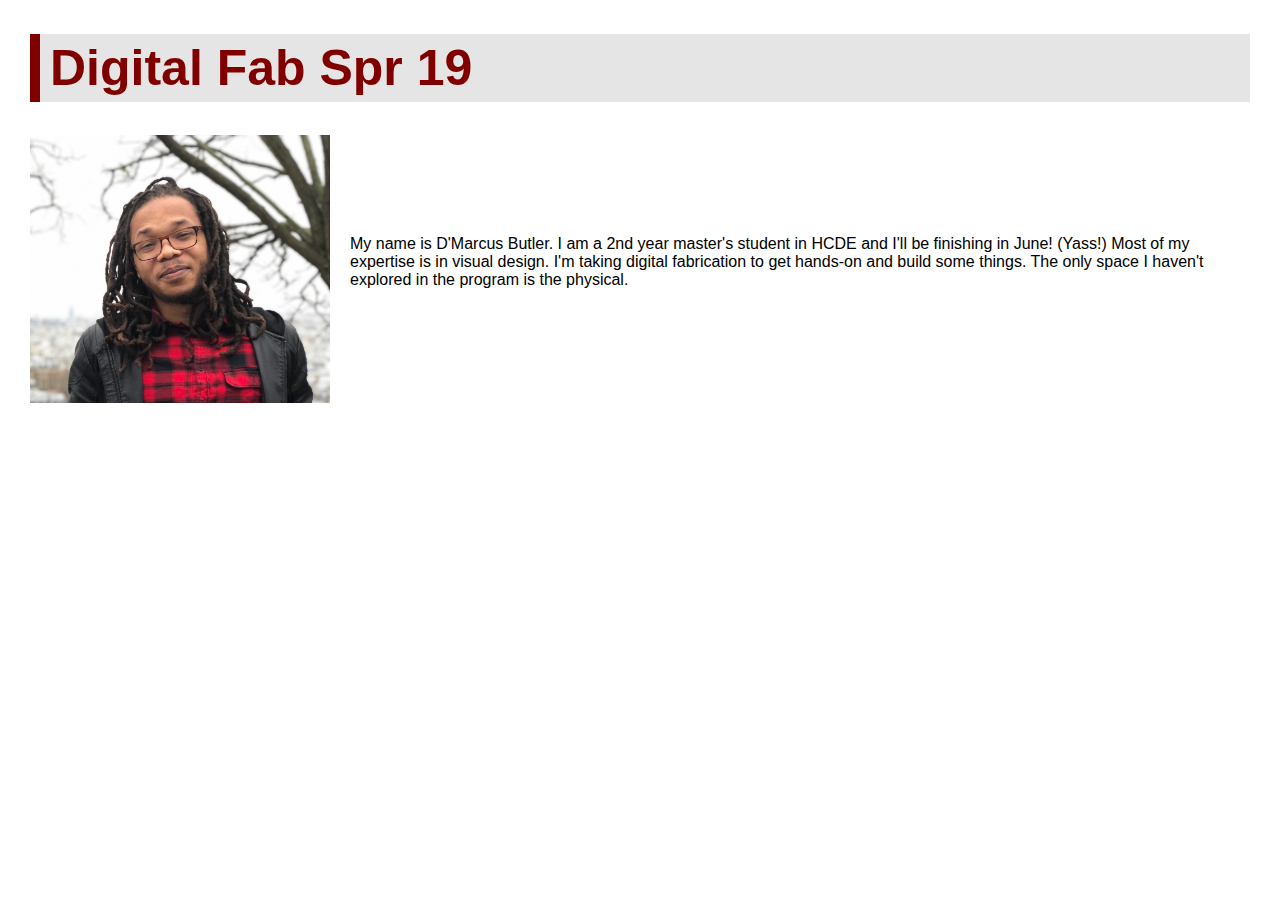
==== assignment1.html @ be214d9a "text vertically centered" ====
<!DOCTYPE html>
<html>
    <head>
        <meta charset="utf-8">
        <meta name="viewport" content="width=device-width, maximum-scale=1.0" />

        <title>Example Student's HCDE 439 Physical Computing Page!</title>

        <link href="style.css" media="screen" rel="stylesheet" type="text/css" />

    </head>
    <body>

        <div class="header" style="height: 400px">
            <h1>Digital Fab Spr 19</h1>
            <img src="IMG_5281.jpg" width=300 style="float:left; margin-right:20px;
            " ></a>
            <p style="padding-top: 100px;">
            My name is D'Marcus Butler. I am a 2nd year master's student in HCDE
             and I'll be finishing in June! (Yass!) Most of my expertise is in
             visual design. I'm taking digital fabrication
             to get hands-on and build some things. The only space I haven't explored
             in the program is the physical.
          </p>
        </div>

    </body>
</html>
---- style.css ----
html, body {
  padding: 0 0 0 0;
  margin: 0;
  font-family: 'helvetica', 'arial', 'sans';
}

h1,h2,h3,h4 {
  font-family: 'helvetica', 'arial', 'sans';
  }


a {
  color: #000;
}

.header {
  background: #fff;
  color: #000;
  height: 400px;
  padding: 0px 30px 30px;
}

.header h1 {
  font-size: 50px;
  color: #800000;
  border-left: 10px solid #800000;
  background-color: #0000001A;
  padding: 5px 5px 5px 10px;
  }

.assignment {
  font-size: 12px;
  line-height: 24px;
  font-family: 'helvetica', 'arial', 'sans';
  padding: 20px 20px 20px 30px;
  width: 250px;
  height: 350px;
  float: left;
}

.assignment a {
    color: #000;
    text-decoration: none;
}

.assignment a:hover {
  background: #F06;
  color: #F06;
  text-decoration: none;
}


.footer {
    width: 1100px;
    float: left;
    padding: 300px 0px 30px 30px;
}

.widebody {
    width: 800px;
    padding: 0px 30px 30px 30px;
}

.widebody a {
}

.widebody a:hover {
  background: #F06;
  color: #FFF;
  text-decoration: none;
}

.inline{
  display: inline;
  margin-left: 10px;
}
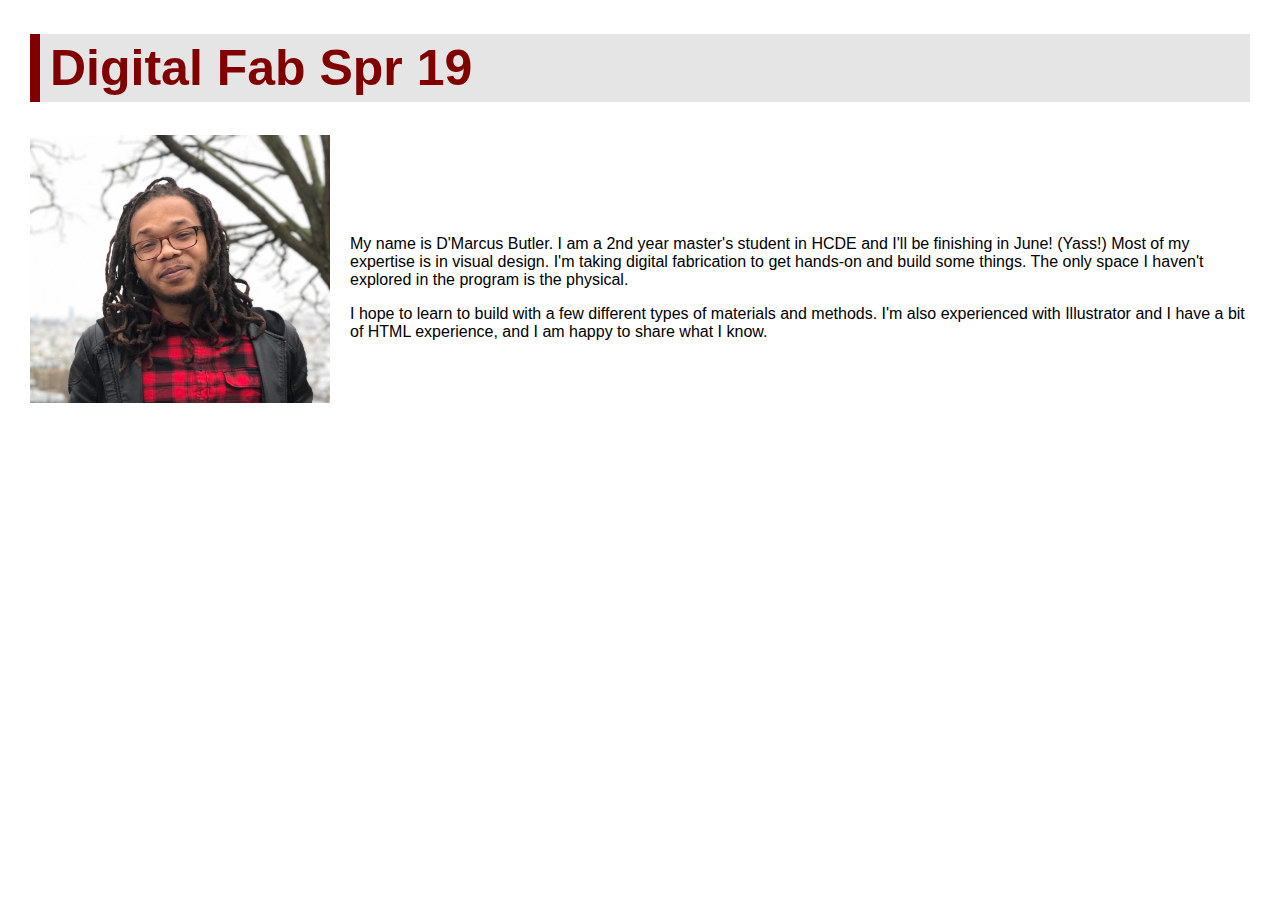
==== commit 89a15290: "second paragraph to body text" ====
--- a/assignment1.html
+++ b/assignment1.html
@@ -4,7 +4,7 @@
         <meta charset="utf-8">
         <meta name="viewport" content="width=device-width, maximum-scale=1.0" />
 
-        <title>Example Student's HCDE 439 Physical Computing Page!</title>
+        <title>D. Butler's HCDE 439 Physical Computing Page!</title>
 
         <link href="style.css" media="screen" rel="stylesheet" type="text/css" />
 
@@ -22,6 +22,11 @@
              to get hands-on and build some things. The only space I haven't explored
              in the program is the physical.
           </p>
+          <p>
+            I hope to learn to build with a few different types of materials and
+            methods. I'm also experienced with Illustrator and I have a bit of HTML
+            experience, and I am happy to share what I know.
+          </p>
         </div>
 
     </body>
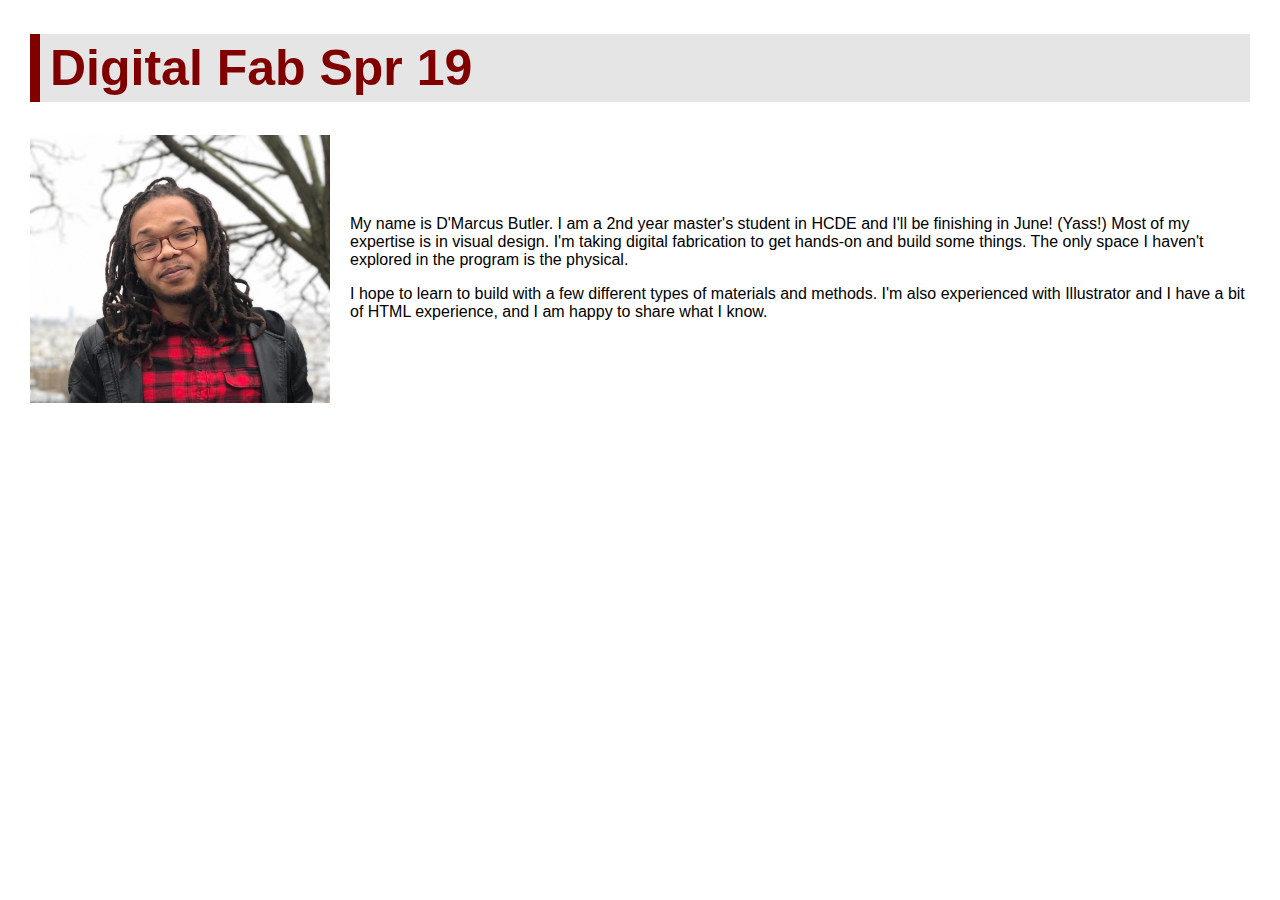
==== commit 35dc3bad: "spacing change" ====
--- a/assignment1.html
+++ b/assignment1.html
@@ -15,7 +15,7 @@
             <h1>Digital Fab Spr 19</h1>
             <img src="IMG_5281.jpg" width=300 style="float:left; margin-right:20px;
             " ></a>
-            <p style="padding-top: 100px;">
+            <p style="padding-top: 80px;">
             My name is D'Marcus Butler. I am a 2nd year master's student in HCDE
              and I'll be finishing in June! (Yass!) Most of my expertise is in
              visual design. I'm taking digital fabrication
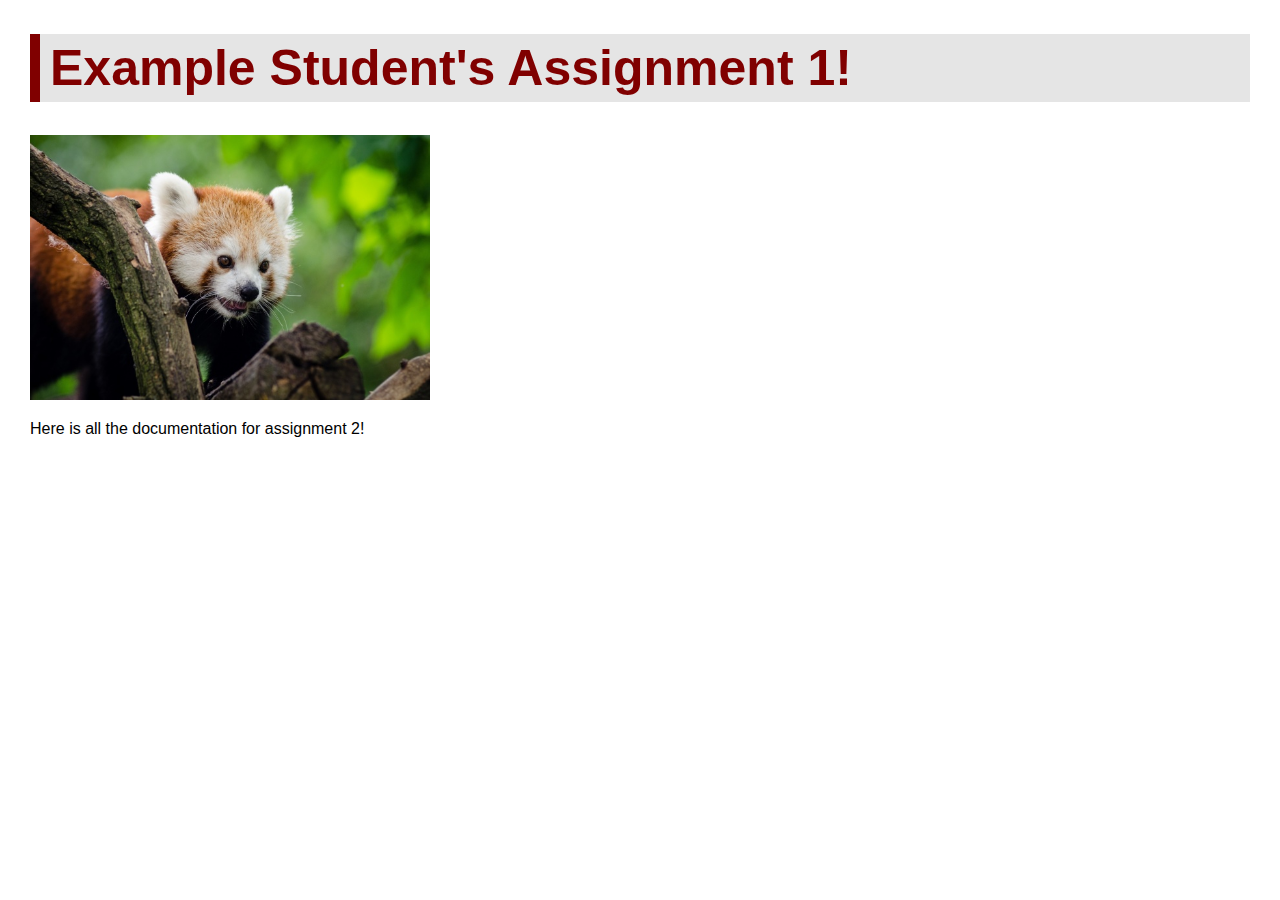
==== commit dbb21b58: "fixing assignment 1 & index mixup" ====
--- a/assignment1.html
+++ b/assignment1.html
@@ -4,29 +4,21 @@
         <meta charset="utf-8">
         <meta name="viewport" content="width=device-width, maximum-scale=1.0" />
 
-        <title>D. Butler's HCDE 439 Physical Computing Page!</title>
+        <title>Example Student's HCDE 439 Physical Computing Page!</title>
 
         <link href="style.css" media="screen" rel="stylesheet" type="text/css" />
 
     </head>
     <body>
 
-        <div class="header" style="height: 400px">
-            <h1>Digital Fab Spr 19</h1>
-            <img src="IMG_5281.jpg" width=300 style="float:left; margin-right:20px;
-            " ></a>
-            <p style="padding-top: 80px;">
-            My name is D'Marcus Butler. I am a 2nd year master's student in HCDE
-             and I'll be finishing in June! (Yass!) Most of my expertise is in
-             visual design. I'm taking digital fabrication
-             to get hands-on and build some things. The only space I haven't explored
-             in the program is the physical.
-          </p>
-          <p>
-            I hope to learn to build with a few different types of materials and
-            methods. I'm also experienced with Illustrator and I have a bit of HTML
-            experience, and I am happy to share what I know.
-          </p>
+        <div class="header">
+            <h1>Example Student's Assignment 1!</h1>
+            <p>
+            <img src="red-panda.jpg" width=400></a>
+            </p>
+            <p>
+            Here is all the documentation for assignment 2!
+            </p>
         </div>
 
     </body>
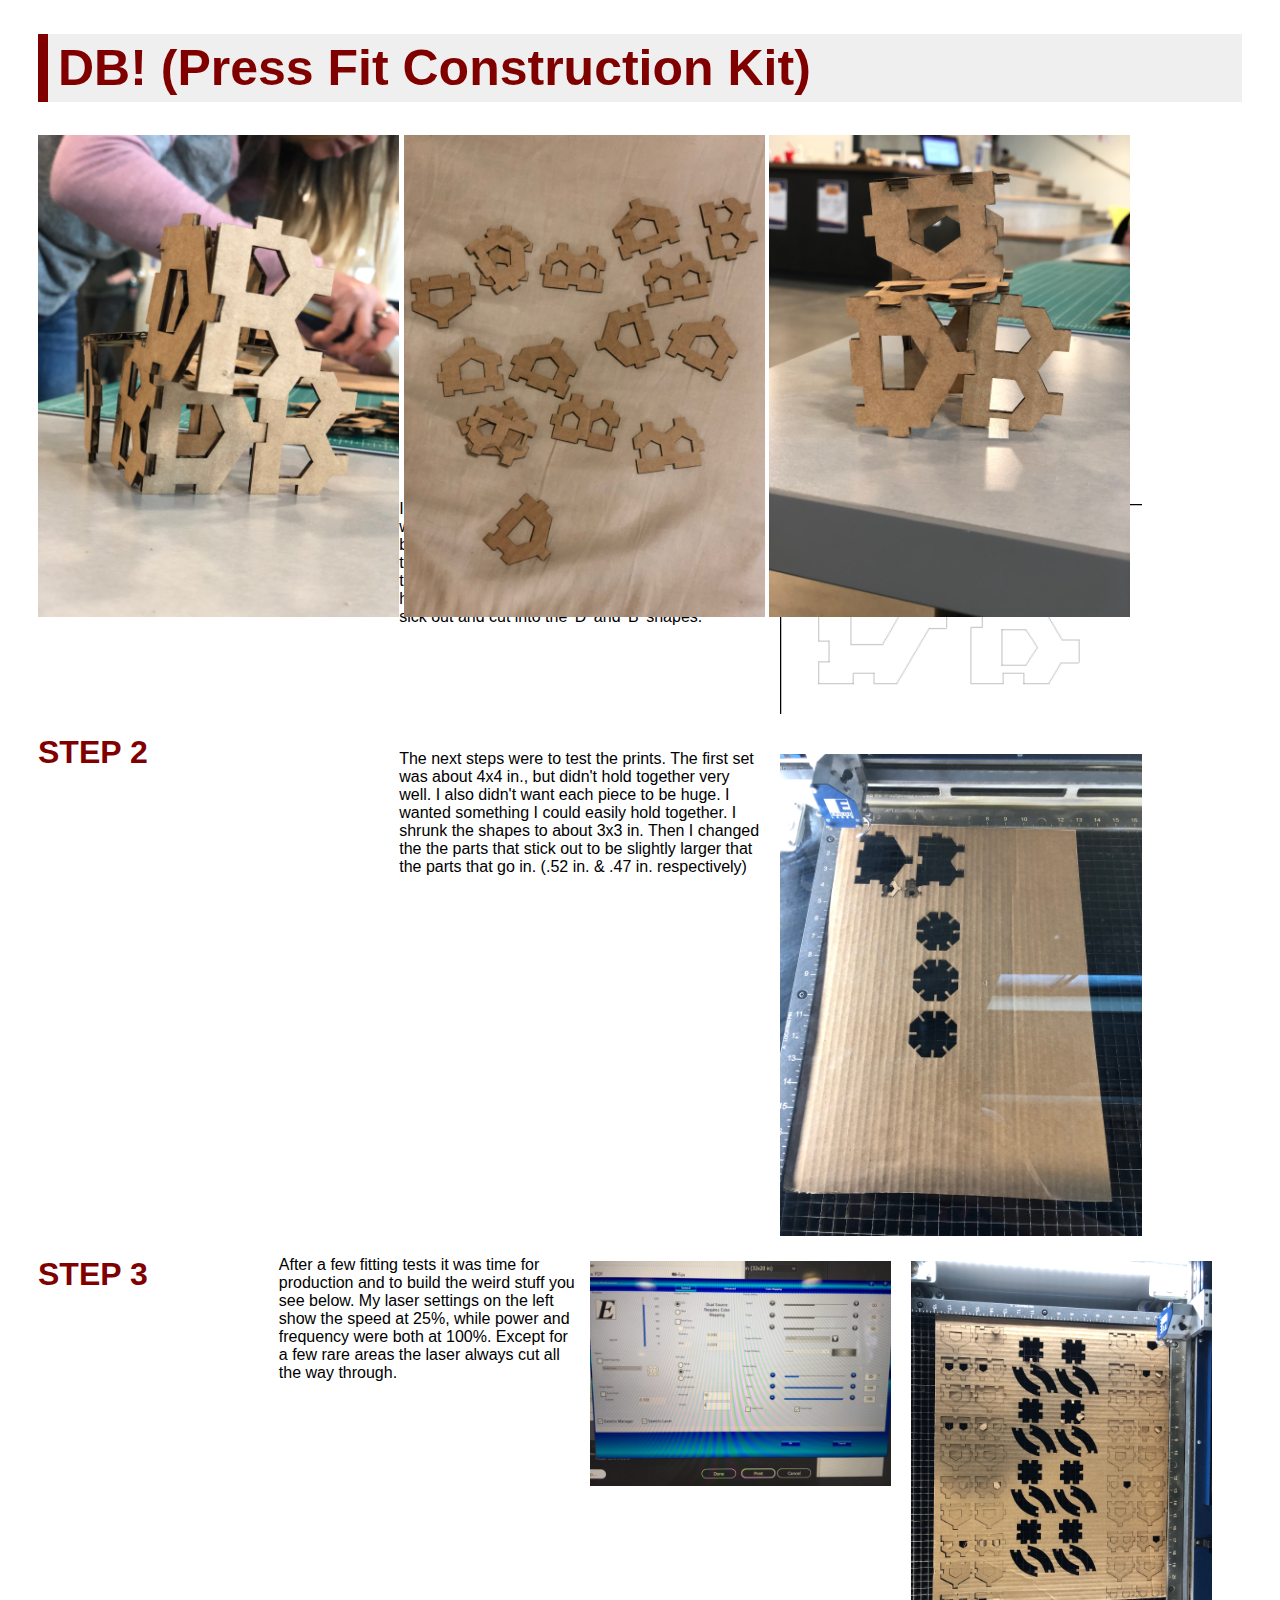
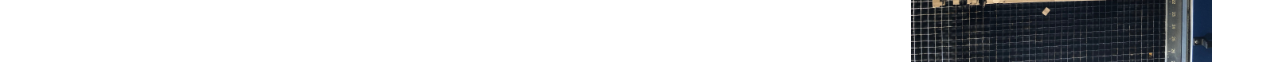
==== commit 9ce6e345: "Assignment 1: Press fit kit" ====
--- a/assignment1.html
+++ b/assignment1.html
@@ -12,14 +12,52 @@
     <body>
 
         <div class="header">
-            <h1>Example Student's Assignment 1!</h1>
-            <p>
-            <img src="red-panda.jpg" width=400></a>
+            <h1>DB! (Press Fit Construction Kit)</h1>
+            <img class="inline" src="Assignment 1/build-2.JPG" width=30%></a>
+            <img class="inline" src="Assignment 1/pieces.JPG" width=30%></a>
+            <img class="inline" src="Assignment 1/build-1.JPG" width=30%></a>
+          </div>
+
+          <div style="padding: 0px 30px 30px; margin: 20px auto;">
+            <h1 class="sectionheader" > STEP 1 </h1>
+            <p style="float: left; width: 30%; display: inline-block;">
+            I began this project by deciding on the shape I wanted for my kit. I
+            decided to usual my initals because I couldn't think of a creative shape
+            and these were readily available. I didn't really consider the size
+            I wanted the shapes to be. I focused on how I wanted them to fit together.
+            I used divets that sick out and cut into the 'D' and 'B' shapes.
             </p>
-            <p>
-            Here is all the documentation for assignment 2!
+            <img class="inline" src="Assignment 1/db_ai.png" width=30% style="float: left;
+             margin: 20px;"></a>
+           </div>
+          <div style="padding: 0px 30px 30px; margin: 20px auto;">
+            <h1 class="sectionheader"> STEP 2 </h1>
+            <p style="float: left; width: 30%">
+            The next steps were to test the prints. The first set was about 4x4
+            in., but didn't hold together very well. I also didn't want each piece
+            to be huge. I wanted something I could easily hold together. I shrunk
+            the shapes to about 3x3 in. Then I changed the the parts that stick
+            out to be slightly larger that the parts that go in. (.52 in. & .47 in.
+            respectively)
             </p>
-        </div>
+            <img class="inline" src="Assignment 1/testCut.JPG" width=30% style="float: left;
+              margin: 20px;"></a>
+           </div>
+           <div style="padding: 0px 30px 30px; margin: 20px auto;">
+             <h1 class="sectionheader" style="width: 20%; margin: auto;"> STEP 3 </h1>
+             <p style="float: left; width: 25%; margin: auto;">
+             After a few fitting tests it was time for production and to build the
+             weird stuff you see below. My laser settings on the left show the speed
+             at 25%, while power and frequency were both at 100%. Except for a few
+             rare areas the laser always cut all the way through.
+             </p>
+             <img class="inline" src="Assignment 1/settings.JPG" width=25%
+             style="float: left; margin: 5px 10px;"></a>
+            <img class="inline" src="Assignment 1/finalCut.JPG" width=25%
+            style="float: left; margin: 5px 10px;"></a>
+            </div>
+
+
 
     </body>
 </html>
--- a/style.css
+++ b/style.css
@@ -1,7 +1,5 @@
 
 html, body {
-  padding: 0 0 0 0;
-  margin: 0;
   font-family: 'helvetica', 'arial', 'sans';
 }
 
@@ -25,16 +23,17 @@
   font-size: 50px;
   color: #800000;
   border-left: 10px solid #800000;
-  background-color: #0000001A;
+  background-color: #EFEFEF;
   padding: 5px 5px 5px 10px;
   }
+
 
 .assignment {
   font-size: 12px;
   line-height: 24px;
   font-family: 'helvetica', 'arial', 'sans';
-  padding: 20px 20px 20px 30px;
-  width: 250px;
+  padding: 10px 10px 10px 10px;
+  width: 30%;
   height: 350px;
   float: left;
 }
@@ -49,6 +48,14 @@
   color: #F06;
   text-decoration: none;
 }
+
+.assignment h2 {
+  font-size: 22px;
+  color: #800000;
+  border-left: 7px solid #800000;
+  background-color: #EFEFEF;
+  padding: 5px 5px 5px 5px
+ }
 
 
 .footer {
@@ -72,6 +79,17 @@
 }
 
 .inline{
-  display: inline;
-  margin-left: 10px;
+  display: inline-block;
+  margin: auto;
 }
+
+.sectionheader{
+  margin: auto;
+  display: block;
+  float: left;
+  width: 30%;
+  border: none;
+  background-color:
+  #FFFFFF;
+  color: #800000;
+}
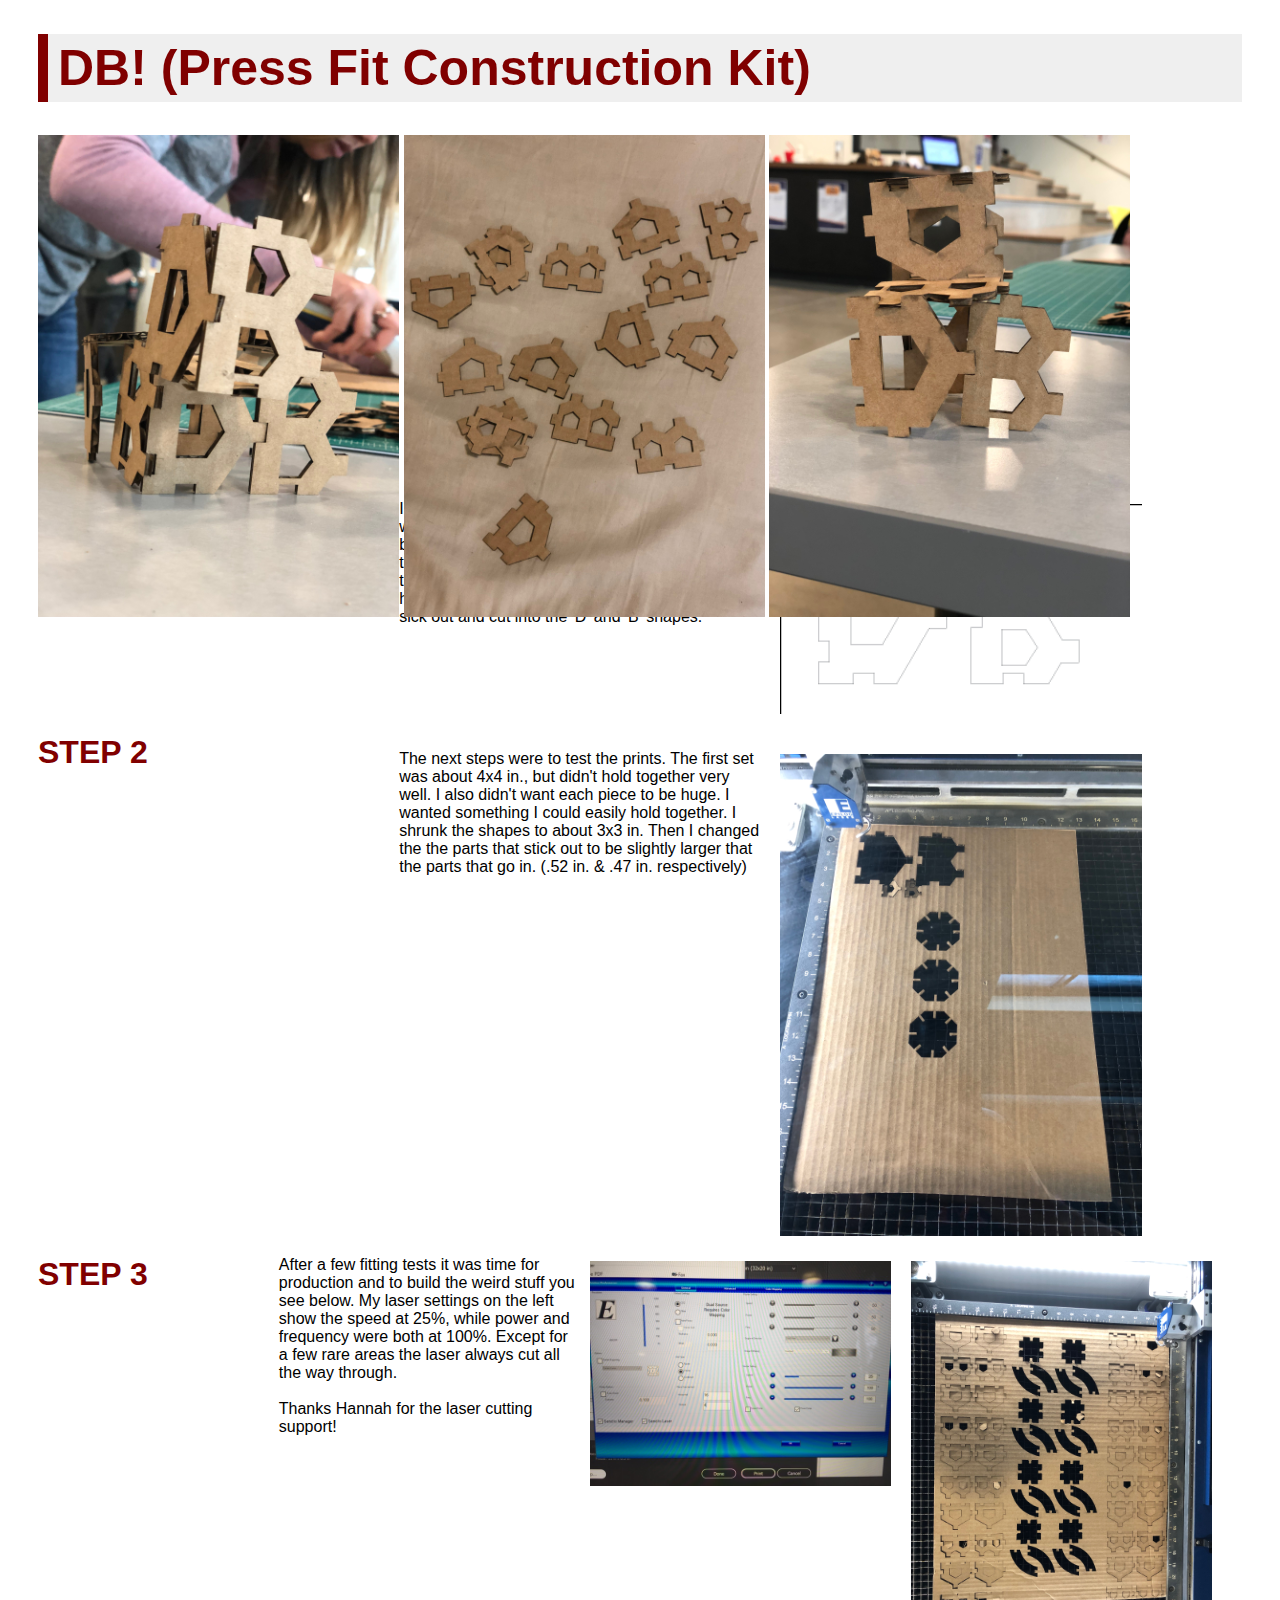
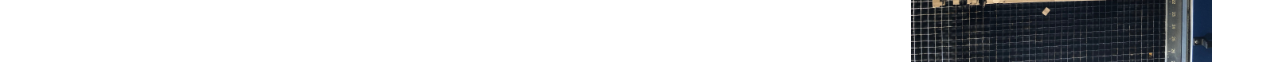
==== commit 1e74ed3d: "Thanks" ====
--- a/assignment1.html
+++ b/assignment1.html
@@ -50,6 +50,10 @@
              weird stuff you see below. My laser settings on the left show the speed
              at 25%, while power and frequency were both at 100%. Except for a few
              rare areas the laser always cut all the way through.
+             <br>
+             <br>
+             Thanks Hannah for the laser cutting support!
+
              </p>
              <img class="inline" src="Assignment 1/settings.JPG" width=25%
              style="float: left; margin: 5px 10px;"></a>
@@ -59,5 +63,6 @@
 
 
 
+
     </body>
 </html>
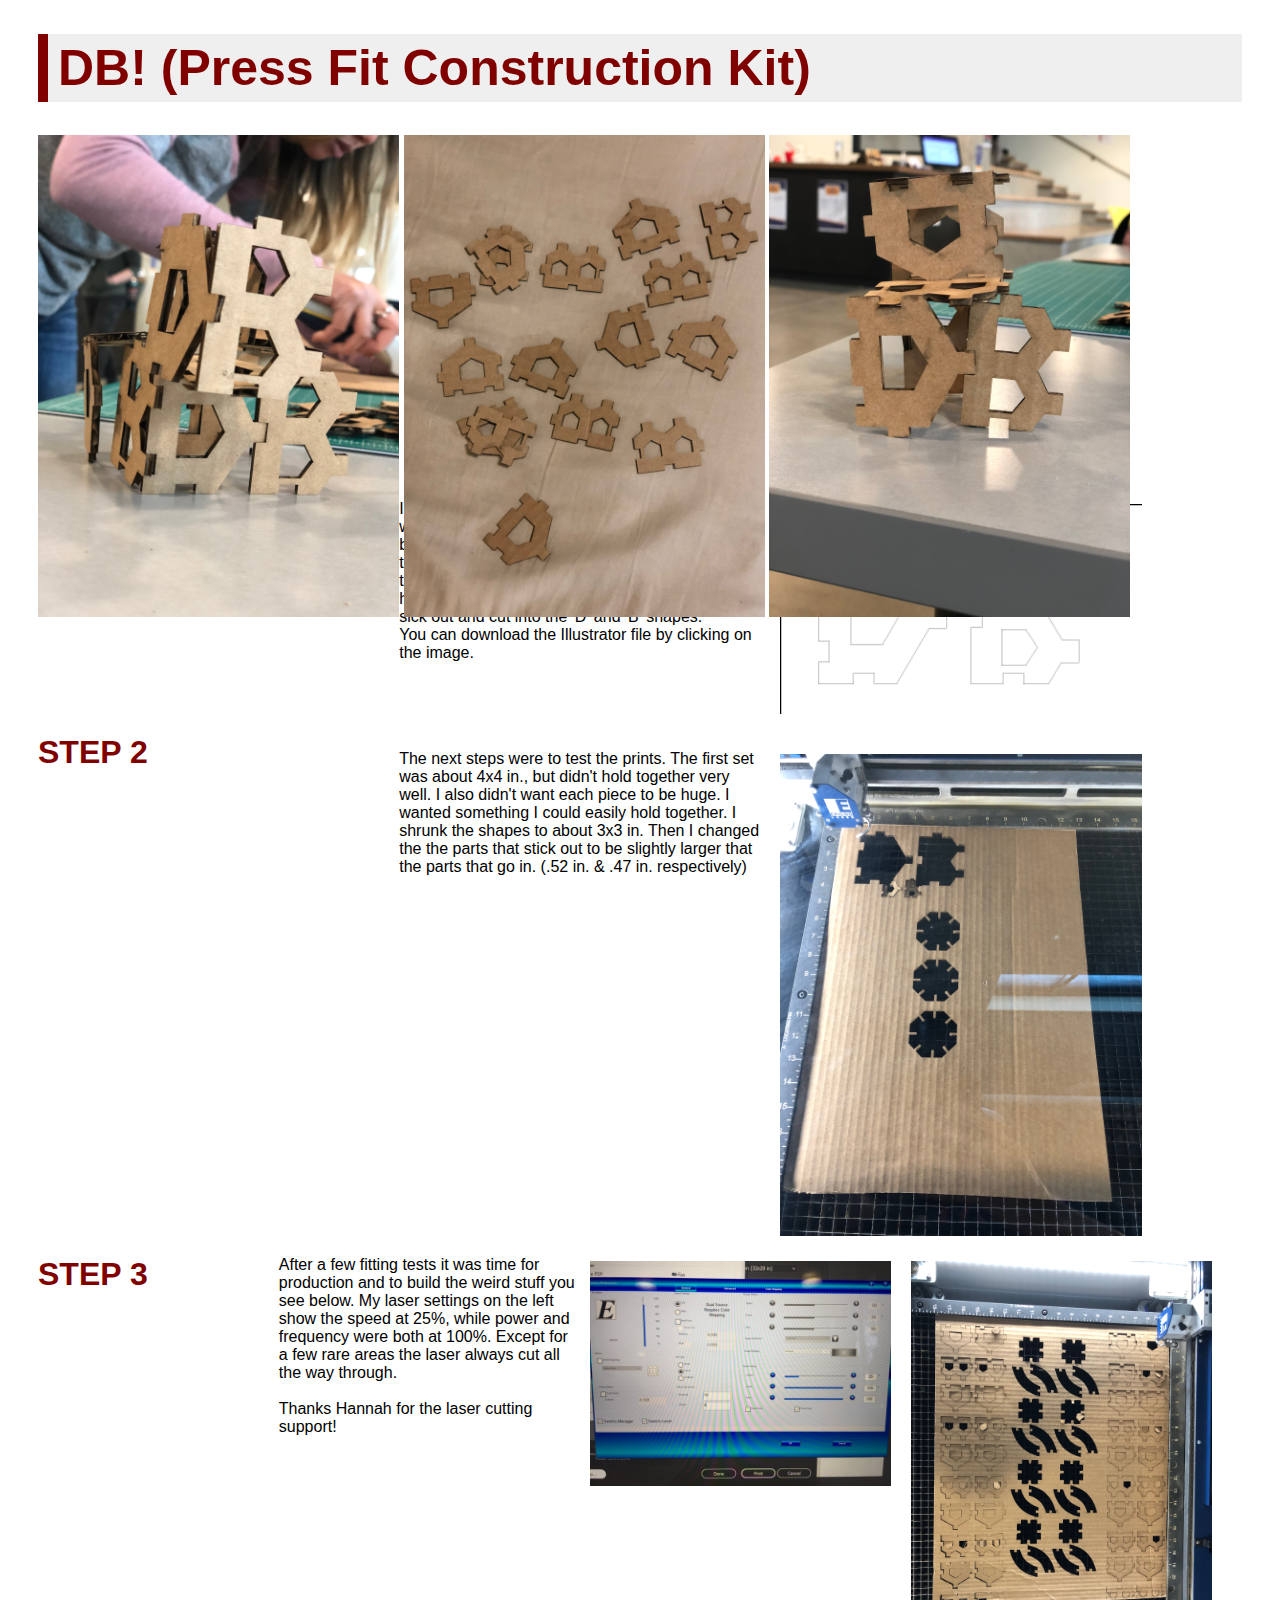
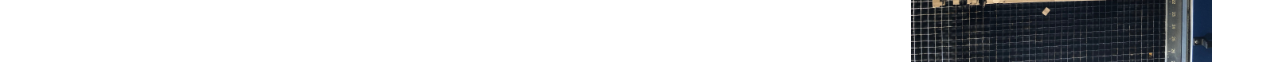
==== commit 4d30e4ea: "Linking PDF" ====
--- a/assignment1.html
+++ b/assignment1.html
@@ -26,7 +26,10 @@
             and these were readily available. I didn't really consider the size
             I wanted the shapes to be. I focused on how I wanted them to fit together.
             I used divets that sick out and cut into the 'D' and 'B' shapes.
+            <br>
+            You can download the Illustrator file by clicking on the image.
             </p>
+            <a href="Assignment 1/DB.pdf">
             <img class="inline" src="Assignment 1/db_ai.png" width=30% style="float: left;
              margin: 20px;"></a>
            </div>
